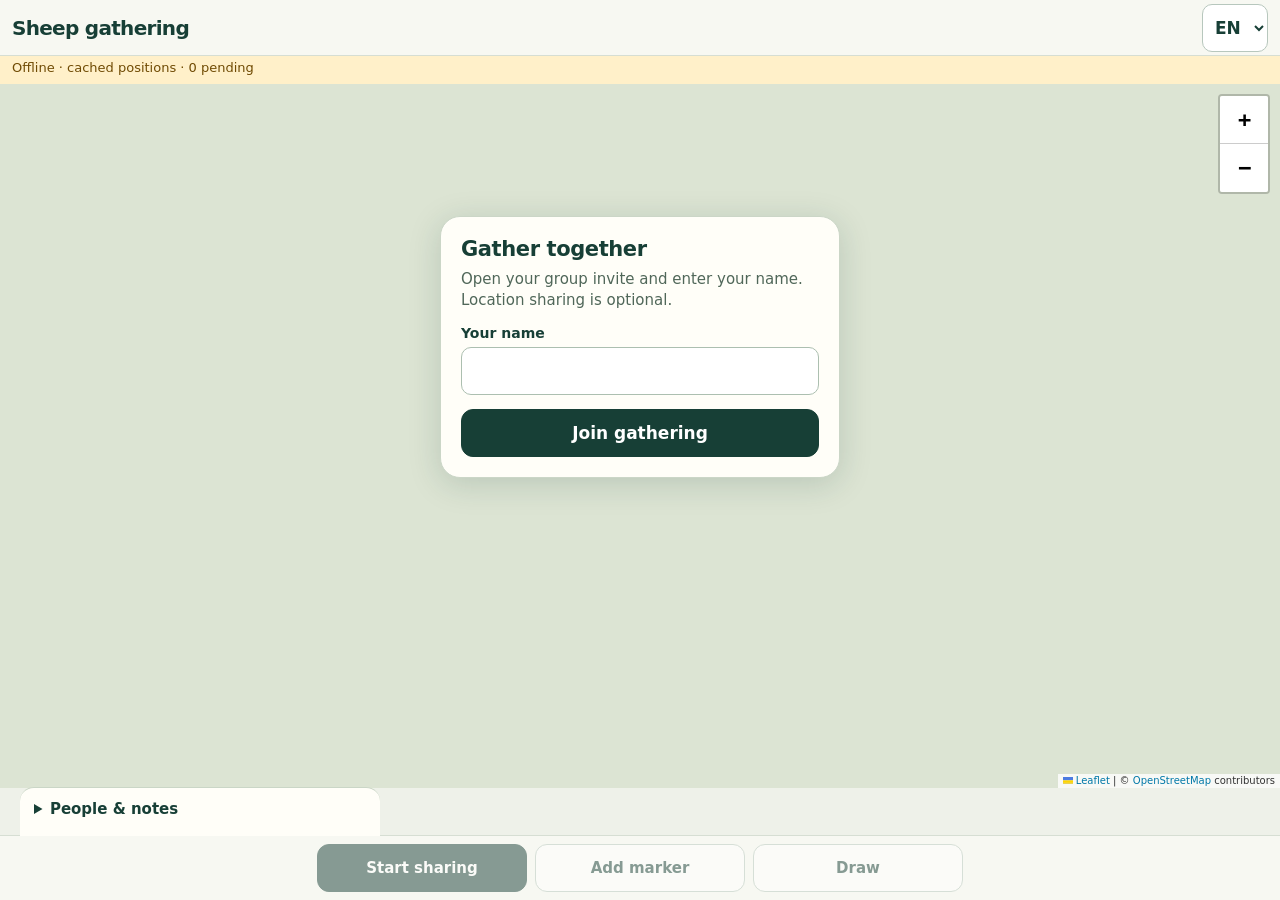
==== index.html @ 0ef2fa94 "Publish verified smali mobile frontend" ====
<!doctype html>
<html lang="en">
  <head>
    <meta charset="utf-8" />
    <meta http-equiv="Content-Security-Policy" content="default-src 'self'; script-src 'self'; style-src 'self' 'unsafe-inline'; img-src 'self' data: https://tile.openstreetmap.org; connect-src 'self' https://raw-teenage-pillow-quick.trycloudflare.com; object-src 'none'; base-uri 'none'; form-action 'self'" />
    <meta name="referrer" content="no-referrer" />
    <meta
      name="viewport"
      content="width=device-width,initial-scale=1,viewport-fit=cover"
    />
    <meta name="theme-color" content="#173f36" />
    <title>smali</title>
    <link rel="icon" href="data:image/svg+xml,&lt;svg xmlns='http://www.w3.org/2000/svg' viewBox='0 0 32 32'&gt;&lt;text y='25' font-size='26'&gt;🐑&lt;/text&gt;&lt;/svg&gt;" />
    <link rel="stylesheet" href="./vendor/leaflet.css" />
    <link rel="stylesheet" href="./style.css" />
  </head>
  <body>
    <header>
      <div>

        <h1 data-i18n="title">Sheep gathering</h1>
      </div>
      <select id="language" aria-label="Language">
        <option value="en">EN</option>
        <option value="is">IS</option>
        <option value="da">DA</option>
      </select>
    </header>
    <div id="status" role="status" aria-live="polite">Connecting…</div>
    <main id="map" aria-label="Shared map"></main>
    <section id="join-panel" class="sheet">
      <h2 data-i18n="welcome">Gather together</h2>
      <p data-i18n="joinHelp">
        Open your group invite and enter your name. Location sharing is
        optional.
      </p>
      <form id="join-form">
        <label for="name" data-i18n="name">Your name</label
        ><input
          id="name"
          maxlength="60"
          required
          autocomplete="given-name"
        /><button class="primary" type="submit" data-i18n="join">
          Join gathering
        </button>
      </form>
    </section>
    <div id="crosshair" hidden aria-hidden="true">＋</div>
    <section id="marker-panel" class="sheet editor" hidden>
      <h2 data-i18n="place">Place marker</h2>
      <p data-i18n="placeHelp">
        Move the map. The crosshair is the saved position.
      </p>
      <div class="row">
        <button id="cancel-marker" data-i18n="cancel">Cancel</button
        ><button id="save-marker" class="primary" data-i18n="placeAction">Place</button>
      </div>
    </section>
    <section id="note-panel" class="sheet editor" hidden aria-label="Edit note">
      <label for="note-text" data-i18n="note">Note</label>
      <input id="note-text" maxlength="280" />
      <p id="note-review" role="status"></p>
      <div id="note-color-row"><label for="note-color" data-i18n="color">Color</label>
      <input id="note-color" type="hidden" /><div id="note-palette" role="group" aria-label="Note color"></div></div>
      <div class="row"><button id="cancel-note" data-i18n="cancel">Cancel</button><button id="save-note" class="primary" data-i18n="save">Save</button></div>
    </section>
    <div id="draw-canvas" hidden></div>
    <section id="draw-panel" class="sheet editor" hidden>
      <h2 data-i18n="draw">Draw</h2>
      <p data-i18n="drawHelp">Draw with one finger. Map movement is paused.</p>
      <div id="drawing-palette" role="group" aria-label="Drawing color"></div>
      <div class="row">
        <button id="undo-stroke" data-i18n="undo">Undo stroke</button
        ><button id="cancel-drawing" data-i18n="cancel">Cancel</button
        ><button id="save-drawing" class="primary" data-i18n="done">
          Done
        </button>
      </div>
    </section>
    <aside id="remote-notice" class="conflicts" hidden><span role="status">This item was removed by another participant.</span><button id="dismiss-remote">Dismiss</button></aside>
    <section id="conflict-panel" class="conflicts" hidden>
      <strong data-i18n="conflict"
        >Some edits need review — no overwrite was made.</strong
      >
      <div id="conflict-list"></div>
    </section>
    <details id="group-panel" class="group">
      <summary data-i18n="group">People & notes</summary>
      <div id="people-list"></div>
      <div id="items-list"></div>
    </details>
    <footer>
      <button id="share" disabled data-i18n="start">Start sharing</button
      ><button id="add-marker" disabled data-i18n="add">Add marker</button
      ><button id="draw" disabled data-i18n="draw">Draw</button>
    </footer>
    <script src="./vendor/leaflet.js"></script>
    <script src="./config.js"></script>
    <script src="./app.js"></script>
  </body>
</html>
---- vendor/leaflet.css ----
/* required styles */

.leaflet-pane,
.leaflet-tile,
.leaflet-marker-icon,
.leaflet-marker-shadow,
.leaflet-tile-container,
.leaflet-pane > svg,
.leaflet-pane > canvas,
.leaflet-zoom-box,
.leaflet-image-layer,
.leaflet-layer {
	position: absolute;
	left: 0;
	top: 0;
	}
.leaflet-container {
	overflow: hidden;
	}
.leaflet-tile,
.leaflet-marker-icon,
.leaflet-marker-shadow {
	-webkit-user-select: none;
	   -moz-user-select: none;
	        user-select: none;
	  -webkit-user-drag: none;
	}
/* Prevents IE11 from highlighting tiles in blue */
.leaflet-tile::selection {
	background: transparent;
}
/* Safari renders non-retina tile on retina better with this, but Chrome is worse */
.leaflet-safari .leaflet-tile {
	image-rendering: -webkit-optimize-contrast;
	}
/* hack that prevents hw layers "stretching" when loading new tiles */
.leaflet-safari .leaflet-tile-container {
	width: 1600px;
	height: 1600px;
	-webkit-transform-origin: 0 0;
	}
.leaflet-marker-icon,
.leaflet-marker-shadow {
	display: block;
	}
/* .leaflet-container svg: reset svg max-width decleration shipped in Joomla! (joomla.org) 3.x */
/* .leaflet-container img: map is broken in FF if you have max-width: 100% on tiles */
.leaflet-container .leaflet-overlay-pane svg {
	max-width: none !important;
	max-height: none !important;
	}
.leaflet-container .leaflet-marker-pane img,
.leaflet-container .leaflet-shadow-pane img,
.leaflet-container .leaflet-tile-pane img,
.leaflet-container img.leaflet-image-layer,
.leaflet-container .leaflet-tile {
	max-width: none !important;
	max-height: none !important;
	width: auto;
	padding: 0;
	}

.leaflet-container img.leaflet-tile {
	/* See: https://bugs.chromium.org/p/chromium/issues/detail?id=600120 */
	mix-blend-mode: plus-lighter;
}

.leaflet-container.leaflet-touch-zoom {
	-ms-touch-action: pan-x pan-y;
	touch-action: pan-x pan-y;
	}
.leaflet-container.leaflet-touch-drag {
	-ms-touch-action: pinch-zoom;
	/* Fallback for FF which doesn't support pinch-zoom */
	touch-action: none;
	touch-action: pinch-zoom;
}
.leaflet-container.leaflet-touch-drag.leaflet-touch-zoom {
	-ms-touch-action: none;
	touch-action: none;
}
.leaflet-container {
	-webkit-tap-highlight-color: transparent;
}
.leaflet-container a {
	-webkit-tap-highlight-color: rgba(51, 181, 229, 0.4);
}
.leaflet-tile {
	filter: inherit;
	visibility: hidden;
	}
.leaflet-tile-loaded {
	visibility: inherit;
	}
.leaflet-zoom-box {
	width: 0;
	height: 0;
	-moz-box-sizing: border-box;
	     box-sizing: border-box;
	z-index: 800;
	}
/* workaround for https://bugzilla.mozilla.org/show_bug.cgi?id=888319 */
.leaflet-overlay-pane svg {
	-moz-user-select: none;
	}

.leaflet-pane         { z-index: 400; }

.leaflet-tile-pane    { z-index: 200; }
.leaflet-overlay-pane { z-index: 400; }
.leaflet-shadow-pane  { z-index: 500; }
.leaflet-marker-pane  { z-index: 600; }
.leaflet-tooltip-pane   { z-index: 650; }
.leaflet-popup-pane   { z-index: 700; }

.leaflet-map-pane canvas { z-index: 100; }
.leaflet-map-pane svg    { z-index: 200; }

.leaflet-vml-shape {
	width: 1px;
	height: 1px;
	}
.lvml {
	behavior: url(#default#VML);
	display: inline-block;
	position: absolute;
	}


/* control positioning */

.leaflet-control {
	position: relative;
	z-index: 800;
	pointer-events: visiblePainted; /* IE 9-10 doesn't have auto */
	pointer-events: auto;
	}
.leaflet-top,
.leaflet-bottom {
	position: absolute;
	z-index: 1000;
	pointer-events: none;
	}
.leaflet-top {
	top: 0;
	}
.leaflet-right {
	right: 0;
	}
.leaflet-bottom {
	bottom: 0;
	}
.leaflet-left {
	left: 0;
	}
.leaflet-control {
	float: left;
	clear: both;
	}
.leaflet-right .leaflet-control {
	float: right;
	}
.leaflet-top .leaflet-control {
	margin-top: 10px;
	}
.leaflet-bottom .leaflet-control {
	margin-bottom: 10px;
	}
.leaflet-left .leaflet-control {
	margin-left: 10px;
	}
.leaflet-right .leaflet-control {
	margin-right: 10px;
	}


/* zoom and fade animations */

.leaflet-fade-anim .leaflet-popup {
	opacity: 0;
	-webkit-transition: opacity 0.2s linear;
	   -moz-transition: opacity 0.2s linear;
	        transition: opacity 0.2s linear;
	}
.leaflet-fade-anim .leaflet-map-pane .leaflet-popup {
	opacity: 1;
	}
.leaflet-zoom-animated {
	-webkit-transform-origin: 0 0;
	    -ms-transform-origin: 0 0;
	        transform-origin: 0 0;
	}
svg.leaflet-zoom-animated {
	will-change: transform;
}

.leaflet-zoom-anim .leaflet-zoom-animated {
	-webkit-transition: -webkit-transform 0.25s cubic-bezier(0,0,0.25,1);
	   -moz-transition:    -moz-transform 0.25s cubic-bezier(0,0,0.25,1);
	        transition:         transform 0.25s cubic-bezier(0,0,0.25,1);
	}
.leaflet-zoom-anim .leaflet-tile,
.leaflet-pan-anim .leaflet-tile {
	-webkit-transition: none;
	   -moz-transition: none;
	        transition: none;
	}

.leaflet-zoom-anim .leaflet-zoom-hide {
	visibility: hidden;
	}


/* cursors */

.leaflet-interactive {
	cursor: pointer;
	}
.leaflet-grab {
	cursor: -webkit-grab;
	cursor:    -moz-grab;
	cursor:         grab;
	}
.leaflet-crosshair,
.leaflet-crosshair .leaflet-interactive {
	cursor: crosshair;
	}
.leaflet-popup-pane,
.leaflet-control {
	cursor: auto;
	}
.leaflet-dragging .leaflet-grab,
.leaflet-dragging .leaflet-grab .leaflet-interactive,
.leaflet-dragging .leaflet-marker-draggable {
	cursor: move;
	cursor: -webkit-grabbing;
	cursor:    -moz-grabbing;
	cursor:         grabbing;
	}

/* marker & overlays interactivity */
.leaflet-marker-icon,
.leaflet-marker-shadow,
.leaflet-image-layer,
.leaflet-pane > svg path,
.leaflet-tile-container {
	pointer-events: none;
	}

.leaflet-marker-icon.leaflet-interactive,
.leaflet-image-layer.leaflet-interactive,
.leaflet-pane > svg path.leaflet-interactive,
svg.leaflet-image-layer.leaflet-interactive path {
	pointer-events: visiblePainted; /* IE 9-10 doesn't have auto */
	pointer-events: auto;
	}

/* visual tweaks */

.leaflet-container {
	background: #ddd;
	outline-offset: 1px;
	}
.leaflet-container a {
	color: #0078A8;
	}
.leaflet-zoom-box {
	border: 2px dotted #38f;
	background: rgba(255,255,255,0.5);
	}


/* general typography */
.leaflet-container {
	font-family: "Helvetica Neue", Arial, Helvetica, sans-serif;
	font-size: 12px;
	font-size: 0.75rem;
	line-height: 1.5;
	}


/* general toolbar styles */

.leaflet-bar {
	box-shadow: 0 1px 5px rgba(0,0,0,0.65);
	border-radius: 4px;
	}
.leaflet-bar a {
	background-color: #fff;
	border-bottom: 1px solid #ccc;
	width: 26px;
	height: 26px;
	line-height: 26px;
	display: block;
	text-align: center;
	text-decoration: none;
	color: black;
	}
.leaflet-bar a,
.leaflet-control-layers-toggle {
	background-position: 50% 50%;
	background-repeat: no-repeat;
	display: block;
	}
.leaflet-bar a:hover,
.leaflet-bar a:focus {
	background-color: #f4f4f4;
	}
.leaflet-bar a:first-child {
	border-top-left-radius: 4px;
	border-top-right-radius: 4px;
	}
.leaflet-bar a:last-child {
	border-bottom-left-radius: 4px;
	border-bottom-right-radius: 4px;
	border-bottom: none;
	}
.leaflet-bar a.leaflet-disabled {
	cursor: default;
	background-color: #f4f4f4;
	color: #bbb;
	}

.leaflet-touch .leaflet-bar a {
	width: 30px;
	height: 30px;
	line-height: 30px;
	}
.leaflet-touch .leaflet-bar a:first-child {
	border-top-left-radius: 2px;
	border-top-right-radius: 2px;
	}
.leaflet-touch .leaflet-bar a:last-child {
	border-bottom-left-radius: 2px;
	border-bottom-right-radius: 2px;
	}

/* zoom control */

.leaflet-control-zoom-in,
.leaflet-control-zoom-out {
	font: bold 18px 'Lucida Console', Monaco, monospace;
	text-indent: 1px;
	}

.leaflet-touch .leaflet-control-zoom-in, .leaflet-touch .leaflet-control-zoom-out  {
	font-size: 22px;
	}


/* layers control */

.leaflet-control-layers {
	box-shadow: 0 1px 5px rgba(0,0,0,0.4);
	background: #fff;
	border-radius: 5px;
	}
.leaflet-control-layers-toggle {
	background-image: url(images/layers.png);
	width: 36px;
	height: 36px;
	}
.leaflet-retina .leaflet-control-layers-toggle {
	background-image: url(images/layers-2x.png);
	background-size: 26px 26px;
	}
.leaflet-touch .leaflet-control-layers-toggle {
	width: 44px;
	height: 44px;
	}
.leaflet-control-layers .leaflet-control-layers-list,
.leaflet-control-layers-expanded .leaflet-control-layers-toggle {
	display: none;
	}
.leaflet-control-layers-expanded .leaflet-control-layers-list {
	display: block;
	position: relative;
	}
.leaflet-control-layers-expanded {
	padding: 6px 10px 6px 6px;
	color: #333;
	background: #fff;
	}
.leaflet-control-layers-scrollbar {
	overflow-y: scroll;
	overflow-x: hidden;
	padding-right: 5px;
	}
.leaflet-control-layers-selector {
	margin-top: 2px;
	position: relative;
	top: 1px;
	}
.leaflet-control-layers label {
	display: block;
	font-size: 13px;
	font-size: 1.08333em;
	}
.leaflet-control-layers-separator {
	height: 0;
	border-top: 1px solid #ddd;
	margin: 5px -10px 5px -6px;
	}

/* Default icon URLs */
.leaflet-default-icon-path { /* used only in path-guessing heuristic, see L.Icon.Default */
	background-image: url(images/marker-icon.png);
	}


/* attribution and scale controls */

.leaflet-container .leaflet-control-attribution {
	background: #fff;
	background: rgba(255, 255, 255, 0.8);
	margin: 0;
	}
.leaflet-control-attribution,
.leaflet-control-scale-line {
	padding: 0 5px;
	color: #333;
	line-height: 1.4;
	}
.leaflet-control-attribution a {
	text-decoration: none;
	}
.leaflet-control-attribution a:hover,
.leaflet-control-attribution a:focus {
	text-decoration: underline;
	}
.leaflet-attribution-flag {
	display: inline !important;
	vertical-align: baseline !important;
	width: 1em;
	height: 0.6669em;
	}
.leaflet-left .leaflet-control-scale {
	margin-left: 5px;
	}
.leaflet-bottom .leaflet-control-scale {
	margin-bottom: 5px;
	}
.leaflet-control-scale-line {
	border: 2px solid #777;
	border-top: none;
	line-height: 1.1;
	padding: 2px 5px 1px;
	white-space: nowrap;
	-moz-box-sizing: border-box;
	     box-sizing: border-box;
	background: rgba(255, 255, 255, 0.8);
	text-shadow: 1px 1px #fff;
	}
.leaflet-control-scale-line:not(:first-child) {
	border-top: 2px solid #777;
	border-bottom: none;
	margin-top: -2px;
	}
.leaflet-control-scale-line:not(:first-child):not(:last-child) {
	border-bottom: 2px solid #777;
	}

.leaflet-touch .leaflet-control-attribution,
.leaflet-touch .leaflet-control-layers,
.leaflet-touch .leaflet-bar {
	box-shadow: none;
	}
.leaflet-touch .leaflet-control-layers,
.leaflet-touch .leaflet-bar {
	border: 2px solid rgba(0,0,0,0.2);
	background-clip: padding-box;
	}


/* popup */

.leaflet-popup {
	position: absolute;
	text-align: center;
	margin-bottom: 20px;
	}
.leaflet-popup-content-wrapper {
	padding: 1px;
	text-align: left;
	border-radius: 12px;
	}
.leaflet-popup-content {
	margin: 13px 24px 13px 20px;
	line-height: 1.3;
	font-size: 13px;
	font-size: 1.08333em;
	min-height: 1px;
	}
.leaflet-popup-content p {
	margin: 17px 0;
	margin: 1.3em 0;
	}
.leaflet-popup-tip-container {
	width: 40px;
	height: 20px;
	position: absolute;
	left: 50%;
	margin-top: -1px;
	margin-left: -20px;
	overflow: hidden;
	pointer-events: none;
	}
.leaflet-popup-tip {
	width: 17px;
	height: 17px;
	padding: 1px;

	margin: -10px auto 0;
	pointer-events: auto;

	-webkit-transform: rotate(45deg);
	   -moz-transform: rotate(45deg);
	    -ms-transform: rotate(45deg);
	        transform: rotate(45deg);
	}
.leaflet-popup-content-wrapper,
.leaflet-popup-tip {
	background: white;
	color: #333;
	box-shadow: 0 3px 14px rgba(0,0,0,0.4);
	}
.leaflet-container a.leaflet-popup-close-button {
	position: absolute;
	top: 0;
	right: 0;
	border: none;
	text-align: center;
	width: 24px;
	height: 24px;
	font: 16px/24px Tahoma, Verdana, sans-serif;
	color: #757575;
	text-decoration: none;
	background: transparent;
	}
.leaflet-container a.leaflet-popup-close-button:hover,
.leaflet-container a.leaflet-popup-close-button:focus {
	color: #585858;
	}
.leaflet-popup-scrolled {
	overflow: auto;
	}

.leaflet-oldie .leaflet-popup-content-wrapper {
	-ms-zoom: 1;
	}
.leaflet-oldie .leaflet-popup-tip {
	width: 24px;
	margin: 0 auto;

	-ms-filter: "progid:DXImageTransform.Microsoft.Matrix(M11=0.70710678, M12=0.70710678, M21=-0.70710678, M22=0.70710678)";
	filter: progid:DXImageTransform.Microsoft.Matrix(M11=0.70710678, M12=0.70710678, M21=-0.70710678, M22=0.70710678);
	}

.leaflet-oldie .leaflet-control-zoom,
.leaflet-oldie .leaflet-control-layers,
.leaflet-oldie .leaflet-popup-content-wrapper,
.leaflet-oldie .leaflet-popup-tip {
	border: 1px solid #999;
	}


/* div icon */

.leaflet-div-icon {
	background: #fff;
	border: 1px solid #666;
	}


/* Tooltip */
/* Base styles for the element that has a tooltip */
.leaflet-tooltip {
	position: absolute;
	padding: 6px;
	background-color: #fff;
	border: 1px solid #fff;
	border-radius: 3px;
	color: #222;
	white-space: nowrap;
	-webkit-user-select: none;
	-moz-user-select: none;
	-ms-user-select: none;
	user-select: none;
	pointer-events: none;
	box-shadow: 0 1px 3px rgba(0,0,0,0.4);
	}
.leaflet-tooltip.leaflet-interactive {
	cursor: pointer;
	pointer-events: auto;
	}
.leaflet-tooltip-top:before,
.leaflet-tooltip-bottom:before,
.leaflet-tooltip-left:before,
.leaflet-tooltip-right:before {
	position: absolute;
	pointer-events: none;
	border: 6px solid transparent;
	background: transparent;
	content: "";
	}

/* Directions */

.leaflet-tooltip-bottom {
	margin-top: 6px;
}
.leaflet-tooltip-top {
	margin-top: -6px;
}
.leaflet-tooltip-bottom:before,
.leaflet-tooltip-top:before {
	left: 50%;
	margin-left: -6px;
	}
.leaflet-tooltip-top:before {
	bottom: 0;
	margin-bottom: -12px;
	border-top-color: #fff;
	}
.leaflet-tooltip-bottom:before {
	top: 0;
	margin-top: -12px;
	margin-left: -6px;
	border-bottom-color: #fff;
	}
.leaflet-tooltip-left {
	margin-left: -6px;
}
.leaflet-tooltip-right {
	margin-left: 6px;
}
.leaflet-tooltip-left:before,
.leaflet-tooltip-right:before {
	top: 50%;
	margin-top: -6px;
	}
.leaflet-tooltip-left:before {
	right: 0;
	margin-right: -12px;
	border-left-color: #fff;
	}
.leaflet-tooltip-right:before {
	left: 0;
	margin-left: -12px;
	border-right-color: #fff;
	}

/* Printing */

@media print {
	/* Prevent printers from removing background-images of controls. */
	.leaflet-control {
		-webkit-print-color-adjust: exact;
		print-color-adjust: exact;
		}
	}
---- style.css ----
.travel-arrow {
  display: block;
  font-size: 30px;
  line-height: 32px;
  text-align: center;
  color: #153e32;
  text-shadow:
    0 0 3px white,
    0 0 5px white;
  transform-origin: center;
}
.travel-icon {
  background: transparent;
  border: 0;
}
:root {
  --map-top: 84px;
  --map-bottom: calc(112px + env(safe-area-inset-bottom));
  font-family:
    system-ui,
    -apple-system,
    BlinkMacSystemFont,
    'Segoe UI',
    sans-serif;
  color: #173f36;
  background: #eef1e9;
  font-size: 17px;
}
* {
  box-sizing: border-box;
}
body {
  margin: 0;
  height: 100vh;
  height: 100dvh;
  overflow: hidden;
}
button,
input,
select,
summary {
  font: inherit;
  min-height: 48px;
}
button,
select,
summary {
  cursor: pointer;
  touch-action: manipulation;
}
button {
  border: 1px solid #b7c7bd;
  border-radius: 12px;
  padding: 10px 15px;
  color: #173f36;
  background: #fff;
  font-weight: 650;
}
button:disabled {
  opacity: 0.5;
  cursor: default;
}
button:focus-visible,
select:focus-visible,
input:focus-visible,
summary:focus-visible {
  outline: 3px solid #e5a72d;
  outline-offset: 2px;
}
.primary,
#share {
  background: #173f36;
  color: white;
  border-color: #173f36;
}
header {
  height: 56px;
  display: flex;
  align-items: center;
  justify-content: space-between;
  padding: 4px 12px;
  background: #f7f8f2;
  border-bottom: 1px solid #d6ded3;
}
header small {
  font-size: 10px;
  letter-spacing: 0.18em;
  font-weight: 700;
  color: #61786b;
}
h1 {
  font-size: 20px;
  letter-spacing: -0.7px;
  margin: 3px 0;
}
h2 {
  font-size: 21px;
  letter-spacing: -0.4px;
  margin: 0 0 8px;
}
select {
  border: 1px solid #b7c7bd;
  border-radius: 10px;
  padding: 8px;
  background: #fff;
  color: #173f36;
}
#language {
  font-weight: 700;
}
#status {
  height: 28px;
  padding: 4px 12px;
  font-size: 13px;
  background: #e0ebde;
  overflow: hidden;
  text-overflow: ellipsis;
  white-space: nowrap;
}
.offline {
  background: #fff0c9 !important;
  color: #704b04 !important;
}
#map {
  position: absolute;
  top: var(--map-top);
  bottom: var(--map-bottom);
  left: 0;
  right: 0;
  background: #dce4d3;
  z-index: 1;
}
footer {
  position: absolute;
  bottom: 0;
  left: 0;
  right: 0;
  min-height: 64px;
  padding: 8px 8px calc(8px + env(safe-area-inset-bottom));
  display: flex;
  gap: 8px;
  background: #f7f8f2;
  border-top: 1px solid #d6ded3;
  z-index: 600;
}
footer button {
  flex: 1;
  padding: 4px 5px;
  line-height: 16px;
  font-size: 15px;
  min-height: 48px;
}
.sheet {
  position: absolute;
  z-index: 700;
  background: #fffef8;
  box-shadow: 0 6px 32px #143e352b;
  border: 1px solid #cbd6c7;
  border-radius: 20px;
  padding: 20px;
  left: 16px;
  right: 16px;
  max-width: 440px;
  margin: auto;
  bottom: 160px;
}
#join-panel {
  top: 24%;
  bottom: auto;
}
p {
  line-height: 1.4;
  font-size: 15px;
  color: #506759;
  margin: 8px 0 14px;
}
label {
  display: block;
  font-weight: 650;
  font-size: 14px;
  margin: 8px 0 6px;
}
input {
  width: 100%;
  border: 1px solid #acbfb0;
  border-radius: 10px;
  padding: 10px;
  background: white;
  color: #173f36;
}
#join-form button {
  width: 100%;
  margin-top: 14px;
}
.row {
  display: flex;
  gap: 8px;
  margin-top: 12px;
}
.row button {
  flex: 1;
  font-size: 15px;
  padding: 9px 8px;
}
.editor {
  padding: 16px;
  bottom: 148px;
}
/* The map remains full size in every edit mode. Toolbars sit above it. */
#draw-panel, #marker-panel {
  bottom: calc(var(--map-bottom) + 8px);
  left: 8px;
  right: 8px;
  width: auto;
  max-width: 500px;
  padding: 8px;
  border-radius: 14px;
}
#draw-panel h2, #marker-panel h2 { display: none; }
#draw-panel p, #marker-panel p {
  font-size: 12px;
  line-height: 16px;
  margin: 0 0 4px;
}
#draw-panel .row, #marker-panel .row { margin-top: 4px; }
#drawing-palette, #note-palette { display: flex; justify-content: space-between; gap: 2px; }
#drawing-palette button, #note-palette button {
  flex: 0 0 48px;
  width: 48px;
  height: 48px;
  padding: 0;
  border: 2px solid transparent;
  border-radius: 12px;
  background: radial-gradient(circle, var(--swatch) 60%, transparent 62%);
  color: white;
  font-size: 23px;
  text-shadow: 0 1px 3px #000;
}
#drawing-palette button[aria-pressed='true'], #note-palette button[aria-pressed='true'] { border-color: #173f36; }
#note-panel {
  position: fixed;
  left: 8px;
  right: 8px;
  width: auto;
  bottom: max(8px, calc(100dvh - var(--visual-bottom, 100dvh) + 8px));
  max-height: calc(var(--visual-height, 100dvh) - 16px);
  overflow-y: auto;
  padding: 12px;
  border-radius: 14px;
}
#note-panel .row { position: sticky; bottom: 0; background: #fffef8; padding-top: 4px; }
#note-color-row { display: block; }
#note-panel { padding: 8px; }
#note-review:empty { display: none; }
.annotation-marker { background: transparent; border: 0; display: grid; place-items: center; }
.annotation-pin { display: block; width: 28px; height: 34px; border: 3px solid white; border-radius: 50% 50% 50% 4px; transform: rotate(-45deg); box-shadow: 0 2px 5px #173f3680; }
#note-color { width: 72px; padding: 4px; }
#crosshair {
  position: absolute;
  left: 50%;
  top: calc((100% + var(--map-top) - var(--map-bottom)) / 2);
  transform: translate(-50%, -50%);
  z-index: 550;
  pointer-events: none;
  font-size: 48px;
  font-weight: 300;
  color: #ad420e;
  text-shadow:
    0 0 3px white,
    0 0 6px white;
  line-height: 1;
}
#draw-canvas {
  position: absolute;
  inset: var(--map-top) 0 var(--map-bottom);
  z-index: 500;
  touch-action: none;
  cursor: crosshair;
  border: 3px solid #b45309;
}
.group {
  position: absolute;
  bottom: calc(64px + env(safe-area-inset-bottom));
  left: 0;
  right: 0;
  z-index: 610;
  background: #fffef8;
  border-top: 1px solid #cad6c6;
  max-height: 55%;
  overflow: auto;
}
.group summary {
  padding: 12px 14px;
  font-size: 15px;
  font-weight: 650;
}
.item {
  padding: 12px 16px;
  border-top: 1px solid #e2e8de;
  overflow-wrap: anywhere;
}
.item button {
  font-size: 14px;
  margin-right: 6px;
}
.person {
  display: block;
  width: 100%;
  border-radius: 0;
  text-align: left;
  border: 0;
  border-top: 1px solid #e1e7de;
  font-size: 14px;
}
.stale {
  color: #777;
}
.conflicts {
  position: absolute;
  top: 90px;
  left: 12px;
  right: 65px;
  max-height: 26%;
  overflow: auto;
  z-index: 620;
  border: 1px solid #dbac50;
  background: #fff2cd;
  border-radius: 10px;
  padding: 12px;
  font-size: 14px;
}
.conflicts button {
  display: block;
  font-size: 14px;
  margin-top: 6px;
}
.leaflet-container {
  font-family: inherit;
}
.leaflet-popup-content {
  min-width: 180px;
  margin: 8px;
}
.leaflet-control-zoom a {
  width: 48px !important;
  height: 48px !important;
  line-height: 48px !important;
}
.leaflet-control-attribution {
  font-size: 10px !important;
}
.leaflet-tooltip {
  font-size: 13px;
  font-weight: 650;
}
.leaflet-popup-close-button {
  width: 48px !important;
  height: 48px !important;
  line-height: 48px !important;
}
[hidden] {
  display: none !important;
}
@media (min-width: 700px) {
  footer {
    justify-content: center;
  }
  footer button {
    max-width: 210px;
  }
  .sheet {
    left: auto;
    right: 24px;
    width: 400px;
  }
  #join-panel {
    left: 0;
    right: 0;
  }
  .group {
    left: 20px;
    right: auto;
    width: 360px;
    border-radius: 14px 14px 0 0;
  }
  .conflicts {
    max-width: 420px;
  }
  .editor {
    bottom: 160px;
  }
  h1 {
    font-size: 20px;
  }
}
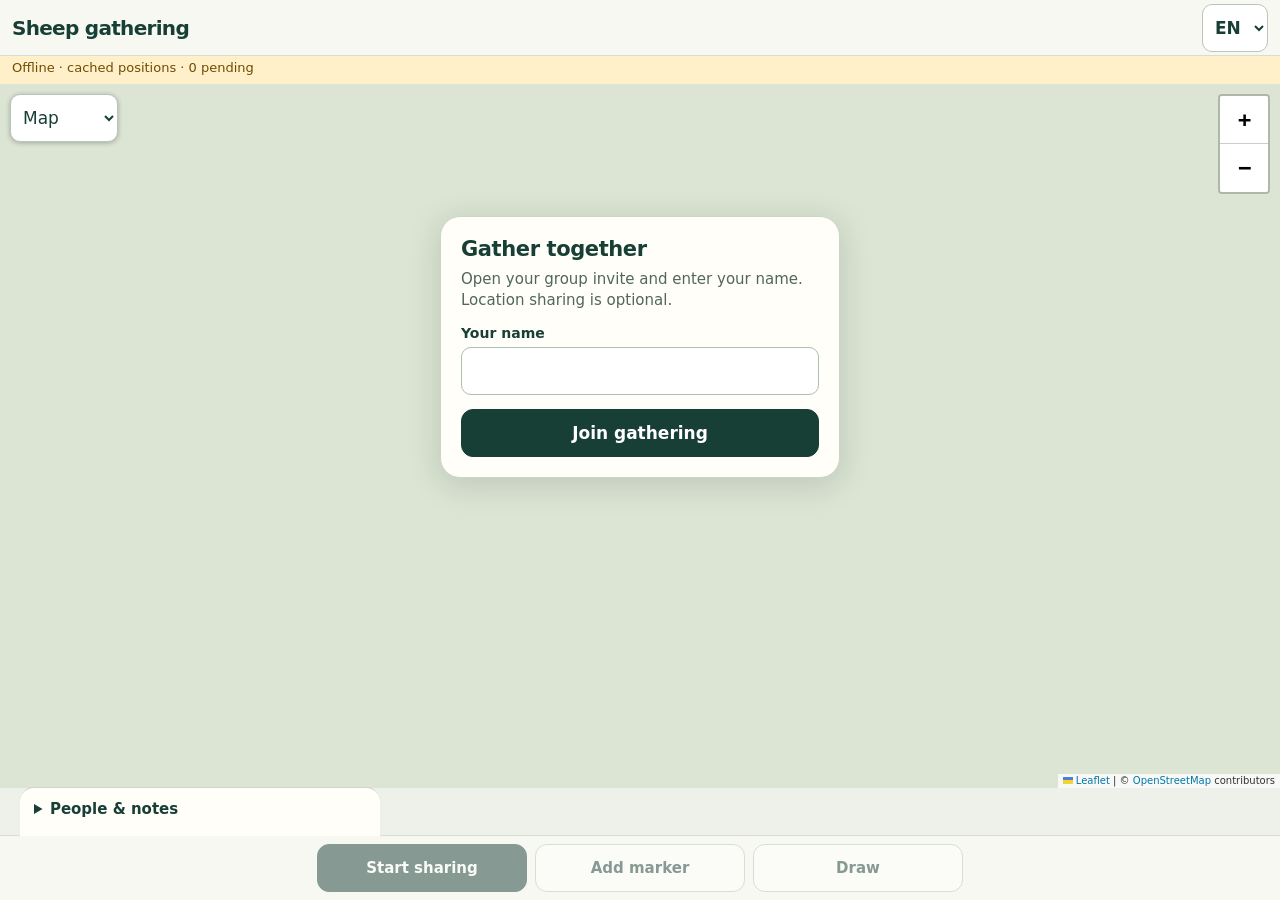
==== commit 7bd86371: "Add optional satellite imagery with remembered map fallback" ====
--- a/index.html
+++ b/index.html
@@ -2,8 +2,8 @@
 <html lang="en">
   <head>
     <meta charset="utf-8" />
-    <meta http-equiv="Content-Security-Policy" content="default-src 'self'; script-src 'self'; style-src 'self' 'unsafe-inline'; img-src 'self' data: https://tile.openstreetmap.org; connect-src 'self' https://raw-teenage-pillow-quick.trycloudflare.com; object-src 'none'; base-uri 'none'; form-action 'self'" />
-    <meta name="referrer" content="no-referrer" />
+    <meta http-equiv="Content-Security-Policy" content="default-src 'self'; script-src 'self'; style-src 'self' 'unsafe-inline'; img-src 'self' data: https://server.arcgisonline.com https://tile.openstreetmap.org; connect-src 'self' https://server.arcgisonline.com https://raw-teenage-pillow-quick.trycloudflare.com; object-src 'none'; base-uri 'none'; form-action 'self'" />
+    <meta name="referrer" content="strict-origin-when-cross-origin" />
     <meta
       name="viewport"
       content="width=device-width,initial-scale=1,viewport-fit=cover"
@@ -28,6 +28,17 @@
     </header>
     <div id="status" role="status" aria-live="polite">Connecting…</div>
     <main id="map" aria-label="Shared map"></main>
+    <div id="basemap-controls">
+      <label for="basemap" class="sr-only" data-i18n="basemap">Basemap</label>
+      <select id="basemap">
+        <option value="map" data-i18n="mapView">Map</option>
+        <option value="satellite" data-i18n="satellite">Satellite</option>
+      </select>
+      <div id="basemap-notice" hidden>
+        <span id="basemap-message" role="status" data-i18n="satelliteUnavailable">Satellite unavailable. Showing Map.</span>
+        <button id="retry-satellite" data-i18n="retrySatellite">Retry satellite</button>
+      </div>
+    </div>
     <section id="join-panel" class="sheet">
       <h2 data-i18n="welcome">Gather together</h2>
       <p data-i18n="joinHelp">
@@ -96,6 +107,7 @@
       ><button id="draw" disabled data-i18n="draw">Draw</button>
     </footer>
     <script src="./vendor/leaflet.js"></script>
+    <script src="./vendor/esri-leaflet.js"></script>
     <script src="./config.js"></script>
     <script src="./app.js"></script>
   </body>
--- a/style.css
+++ b/style.css
@@ -55,6 +55,11 @@
   color: #173f36;
   background: #fff;
   font-weight: 650;
+}
+.delete-item {
+  border-color: #b91c1c;
+  color: #fff;
+  background: #b91c1c;
 }
 button:disabled {
   opacity: 0.5;
@@ -236,6 +241,14 @@
   font-size: 23px;
   text-shadow: 0 1px 3px #000;
 }
+@media (max-width: 380px) {
+  #drawing-palette, #note-palette {
+    display: grid;
+    grid-template-columns: repeat(4, 48px);
+    justify-content: space-between;
+    gap: 4px;
+  }
+}
 #drawing-palette button[aria-pressed='true'], #note-palette button[aria-pressed='true'] { border-color: #173f36; }
 #note-panel {
   position: fixed;
@@ -253,7 +266,7 @@
 #note-panel { padding: 8px; }
 #note-review:empty { display: none; }
 .annotation-marker { background: transparent; border: 0; display: grid; place-items: center; }
-.annotation-pin { display: block; width: 28px; height: 34px; border: 3px solid white; border-radius: 50% 50% 50% 4px; transform: rotate(-45deg); box-shadow: 0 2px 5px #173f3680; }
+.annotation-pin { display: block; width: 28px; height: 28px; border: 3px solid white; border-radius: 50% 50% 50% 4px; transform: rotate(-45deg); box-shadow: 0 2px 5px #173f3680; }
 #note-color { width: 72px; padding: 4px; }
 #crosshair {
   position: absolute;
@@ -299,9 +312,17 @@
   border-top: 1px solid #e2e8de;
   overflow-wrap: anywhere;
 }
-.item button {
-  font-size: 14px;
-  margin-right: 6px;
+.item-actions {
+  display: grid;
+  grid-template-columns: repeat(3, minmax(0, 1fr));
+  gap: 8px;
+  width: 100%;
+}
+.item-actions button {
+  font-size: 14px;
+  margin: 0;
+  min-width: 0;
+  padding-inline: 8px;
 }
 .person {
   display: block;
@@ -338,13 +359,51 @@
   font-family: inherit;
 }
 .leaflet-popup-content {
-  min-width: 180px;
+  width: min(300px, calc(100vw - 72px)) !important;
+  min-width: 240px;
   margin: 8px;
+}
+@media (min-width: 900px) {
+  .leaflet-popup-content { width: 320px !important; }
 }
 .leaflet-control-zoom a {
   width: 48px !important;
   height: 48px !important;
   line-height: 48px !important;
+}
+.sr-only {
+  position: absolute;
+  width: 1px;
+  height: 1px;
+  padding: 0;
+  overflow: hidden;
+  clip-path: inset(50%);
+  white-space: nowrap;
+}
+#basemap-controls {
+  position: absolute;
+  top: calc(var(--map-top) + 10px);
+  left: 10px;
+  z-index: 550;
+  max-width: calc(100vw - 84px);
+}
+#basemap { max-width: 100%; box-shadow: 0 1px 5px #0004; }
+#basemap-notice {
+  margin-top: 6px;
+  padding: 8px;
+  max-width: 290px;
+  border: 1px solid #dbac50;
+  border-radius: 10px;
+  background: #fff2cd;
+  font-size: 14px;
+}
+#basemap-message { display: block; }
+#retry-satellite { margin-top: 6px; max-width: 100%; }
+/* Esri's default hover-to-expand credit is not usable on touch screens. */
+.leaflet-control-attribution.esri-truncated-attribution {
+  white-space: normal !important;
+  overflow: visible !important;
+  max-width: calc(100vw - 10px) !important;
 }
 .leaflet-control-attribution {
   font-size: 10px !important;
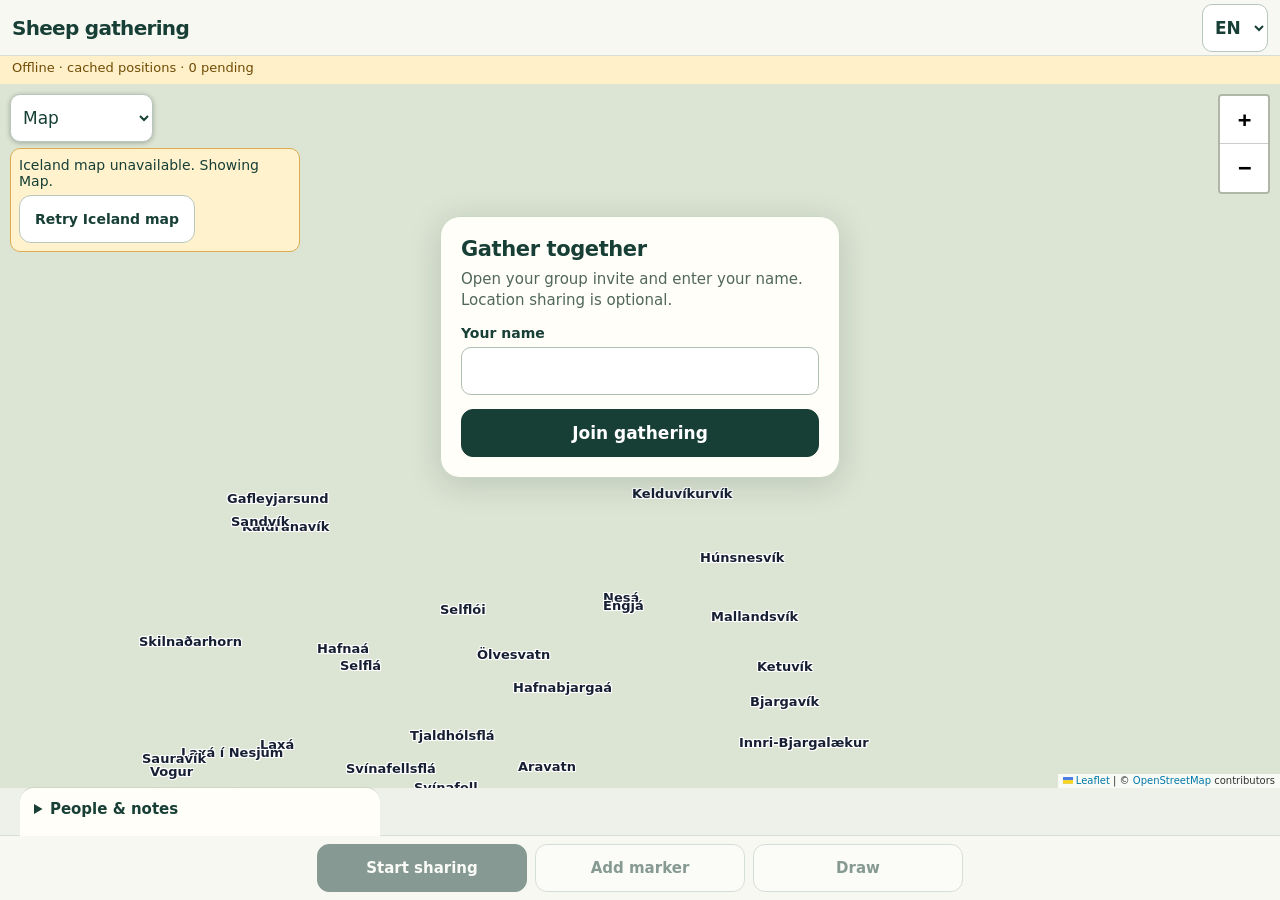
==== commit a47c9178: "Use official Iceland map and place names" ====
--- a/index.html
+++ b/index.html
@@ -2,7 +2,7 @@
 <html lang="en">
   <head>
     <meta charset="utf-8" />
-    <meta http-equiv="Content-Security-Policy" content="default-src 'self'; script-src 'self'; style-src 'self' 'unsafe-inline'; img-src 'self' data: https://server.arcgisonline.com https://tile.openstreetmap.org; connect-src 'self' https://server.arcgisonline.com https://raw-teenage-pillow-quick.trycloudflare.com; object-src 'none'; base-uri 'none'; form-action 'self'" />
+    <meta http-equiv="Content-Security-Policy" content="default-src 'self'; script-src 'self'; style-src 'self' 'unsafe-inline'; img-src 'self' data: https://gis.natt.is https://tile.openstreetmap.org; connect-src 'self' https://raw-teenage-pillow-quick.trycloudflare.com; object-src 'none'; base-uri 'none'; form-action 'self'" />
     <meta name="referrer" content="strict-origin-when-cross-origin" />
     <meta
       name="viewport"
@@ -32,11 +32,11 @@
       <label for="basemap" class="sr-only" data-i18n="basemap">Basemap</label>
       <select id="basemap">
         <option value="map" data-i18n="mapView">Map</option>
-        <option value="satellite" data-i18n="satellite">Satellite</option>
+        <option value="satellite" data-i18n="satellite">Iceland map</option>
       </select>
       <div id="basemap-notice" hidden>
-        <span id="basemap-message" role="status" data-i18n="satelliteUnavailable">Satellite unavailable. Showing Map.</span>
-        <button id="retry-satellite" data-i18n="retrySatellite">Retry satellite</button>
+        <span id="basemap-message" role="status" data-i18n="satelliteUnavailable">Iceland map unavailable. Showing Map.</span>
+        <button id="retry-satellite" data-i18n="retrySatellite">Retry Iceland map</button>
       </div>
     </div>
     <section id="join-panel" class="sheet">
@@ -107,8 +107,8 @@
       ><button id="draw" disabled data-i18n="draw">Draw</button>
     </footer>
     <script src="./vendor/leaflet.js"></script>
-    <script src="./vendor/esri-leaflet.js"></script>
     <script src="./config.js"></script>
+    <script src="./is50v-place-names.js"></script>
     <script src="./app.js"></script>
   </body>
 </html>
--- a/style.css
+++ b/style.css
@@ -399,15 +399,35 @@
 }
 #basemap-message { display: block; }
 #retry-satellite { margin-top: 6px; max-width: 100%; }
-/* Esri's default hover-to-expand credit is not usable on touch screens. */
-.leaflet-control-attribution.esri-truncated-attribution {
-  white-space: normal !important;
-  overflow: visible !important;
-  max-width: calc(100vw - 10px) !important;
-}
 .leaflet-control-attribution {
   font-size: 10px !important;
 }
+.annotation-label span {
+  width: max-content;
+  max-width: 200px;
+  white-space: normal;
+  overflow-wrap: anywhere;
+  display: -webkit-box;
+  -webkit-box-orient: vertical;
+  -webkit-line-clamp: 2;
+  overflow: hidden;
+}
+.official-place-label {
+  background: transparent;
+  border: 0;
+  box-shadow: none;
+  color: #172033;
+  font-size: 12px;
+  font-weight: 700;
+  line-height: 1.1;
+  padding: 1px 3px;
+  text-align: center;
+  text-shadow: -1px -1px 0 #fff, 1px -1px 0 #fff, -1px 1px 0 #fff, 1px 1px 0 #fff, 0 0 3px #fff;
+  white-space: nowrap;
+}
+.official-place-label::before { display: none; }
+.official-place-label-0 { font-size: 14px; font-weight: 800; }
+.official-place-label-2 { font-size: 11px; font-weight: 650; }
 .leaflet-tooltip {
   font-size: 13px;
   font-weight: 650;
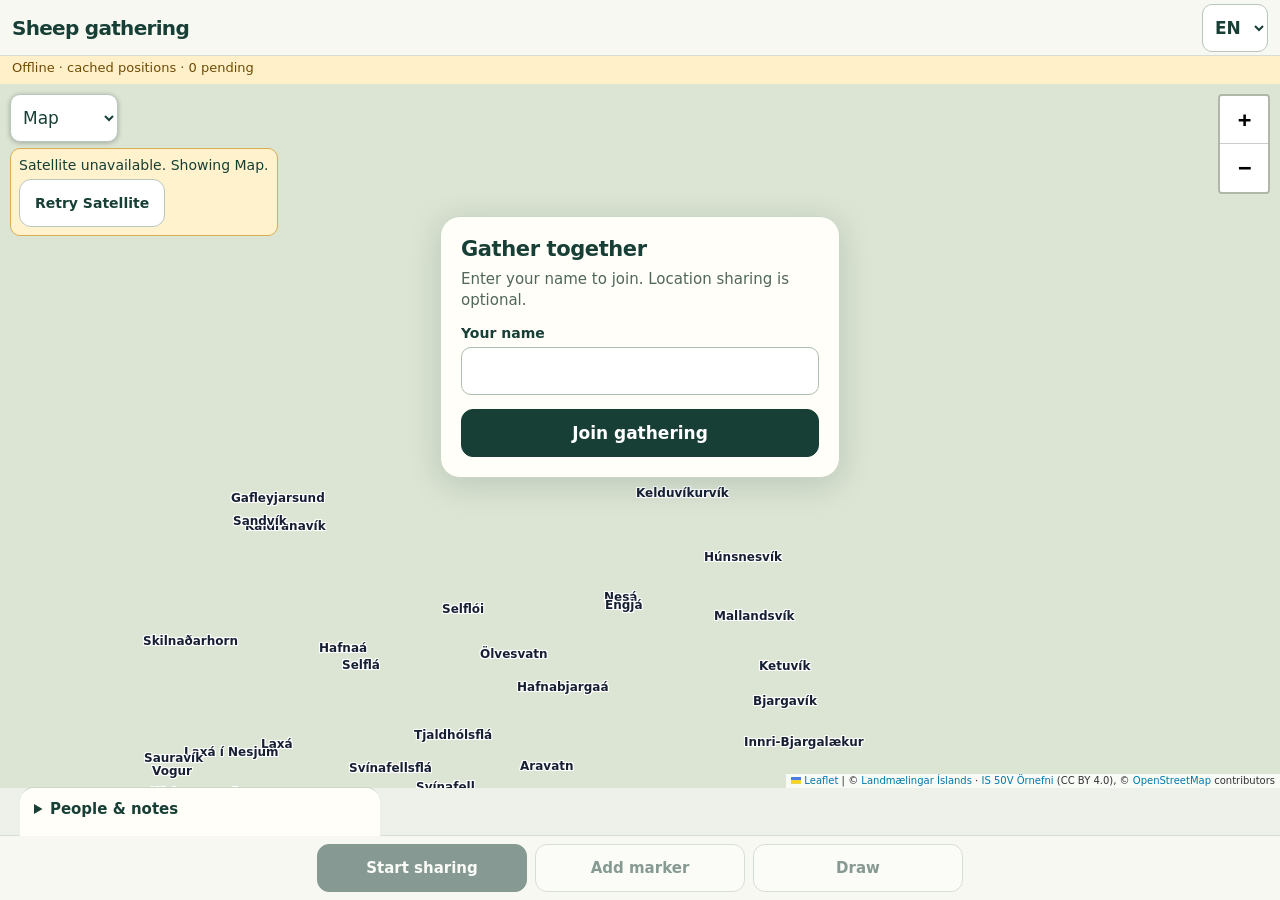
==== commit d7f03e98: "Restore satellite imagery with official place names and simple joining" ====
--- a/index.html
+++ b/index.html
@@ -2,7 +2,7 @@
 <html lang="en">
   <head>
     <meta charset="utf-8" />
-    <meta http-equiv="Content-Security-Policy" content="default-src 'self'; script-src 'self'; style-src 'self' 'unsafe-inline'; img-src 'self' data: https://gis.natt.is https://tile.openstreetmap.org; connect-src 'self' https://raw-teenage-pillow-quick.trycloudflare.com; object-src 'none'; base-uri 'none'; form-action 'self'" />
+    <meta http-equiv="Content-Security-Policy" content="default-src 'self'; script-src 'self'; style-src 'self' 'unsafe-inline'; img-src 'self' data: https://server.arcgisonline.com https://tile.openstreetmap.org; connect-src 'self' https://server.arcgisonline.com https://raw-teenage-pillow-quick.trycloudflare.com; object-src 'none'; base-uri 'none'; form-action 'self'" />
     <meta name="referrer" content="strict-origin-when-cross-origin" />
     <meta
       name="viewport"
@@ -32,11 +32,11 @@
       <label for="basemap" class="sr-only" data-i18n="basemap">Basemap</label>
       <select id="basemap">
         <option value="map" data-i18n="mapView">Map</option>
-        <option value="satellite" data-i18n="satellite">Iceland map</option>
+        <option value="satellite" data-i18n="satellite">Satellite</option>
       </select>
       <div id="basemap-notice" hidden>
-        <span id="basemap-message" role="status" data-i18n="satelliteUnavailable">Iceland map unavailable. Showing Map.</span>
-        <button id="retry-satellite" data-i18n="retrySatellite">Retry Iceland map</button>
+        <span id="basemap-message" role="status" data-i18n="satelliteUnavailable">Satellite unavailable. Showing Map.</span>
+        <button id="retry-satellite" data-i18n="retrySatellite">Retry Satellite</button>
       </div>
     </div>
     <section id="join-panel" class="sheet">
@@ -107,6 +107,7 @@
       ><button id="draw" disabled data-i18n="draw">Draw</button>
     </footer>
     <script src="./vendor/leaflet.js"></script>
+    <script src="./vendor/esri-leaflet.js"></script>
     <script src="./config.js"></script>
     <script src="./is50v-place-names.js"></script>
     <script src="./app.js"></script>
--- a/style.css
+++ b/style.css
@@ -402,6 +402,12 @@
 .leaflet-control-attribution {
   font-size: 10px !important;
 }
+.esri-truncated-attribution {
+  white-space: normal !important;
+  overflow: visible !important;
+  max-width: 100% !important;
+  text-overflow: clip !important;
+}
 .annotation-label span {
   width: max-content;
   max-width: 200px;
@@ -412,7 +418,7 @@
   -webkit-line-clamp: 2;
   overflow: hidden;
 }
-.official-place-label {
+.leaflet-tooltip.official-place-label {
   background: transparent;
   border: 0;
   box-shadow: none;
@@ -426,8 +432,8 @@
   white-space: nowrap;
 }
 .official-place-label::before { display: none; }
-.official-place-label-0 { font-size: 14px; font-weight: 800; }
-.official-place-label-2 { font-size: 11px; font-weight: 650; }
+.leaflet-tooltip.official-place-label-0 { font-size: 14px; font-weight: 800; }
+.leaflet-tooltip.official-place-label-2 { font-size: 11px; font-weight: 650; }
 .leaflet-tooltip {
   font-size: 13px;
   font-weight: 650;
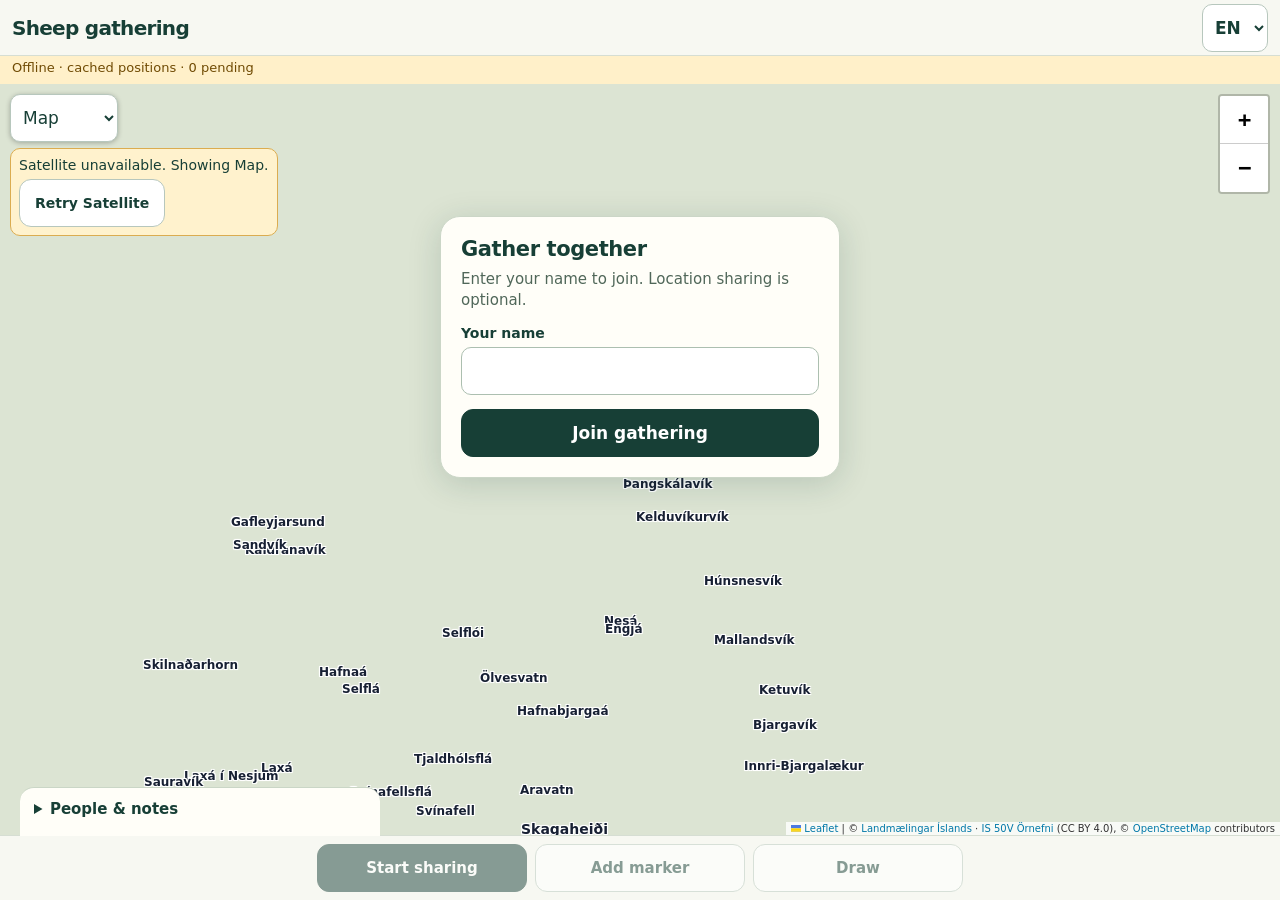
==== commit 06218ad2: "[verified] Refine Smali UX through five tested iterations" ====
--- a/index.html
+++ b/index.html
@@ -103,8 +103,8 @@
     </details>
     <footer>
       <button id="share" disabled data-i18n="start">Start sharing</button
-      ><button id="add-marker" disabled data-i18n="add">Add marker</button
-      ><button id="draw" disabled data-i18n="draw">Draw</button>
+      ><button id="add-marker" disabled data-i18n="add" aria-controls="marker-panel" aria-expanded="false">Add marker</button
+      ><button id="draw" disabled data-i18n="draw" aria-controls="draw-panel" aria-expanded="false">Draw</button>
     </footer>
     <script src="./vendor/leaflet.js"></script>
     <script src="./vendor/esri-leaflet.js"></script>
--- a/style.css
+++ b/style.css
@@ -155,7 +155,13 @@
   font-size: 15px;
   min-height: 48px;
 }
+footer button[aria-expanded='true'] {
+  background: #e0ebde;
+  border-color: #173f36;
+  box-shadow: inset 0 0 0 1px #173f36;
+}
 .sheet {
+  container-type: inline-size;
   position: absolute;
   z-index: 700;
   background: #fffef8;
@@ -170,8 +176,13 @@
   bottom: 160px;
 }
 #join-panel {
-  top: 24%;
+  /* Keep the familiar placement when tall; make room for short screens/keyboards. */
+  --join-top: clamp(8px, calc(var(--visual-height, 100dvh) - 360px), 24dvh);
+  position: fixed;
+  top: calc(var(--visual-bottom, 100dvh) - var(--visual-height, 100dvh) + var(--join-top));
   bottom: auto;
+  max-height: calc(var(--visual-height, 100dvh) - var(--join-top) - 8px);
+  overflow-y: auto;
 }
 p {
   line-height: 1.4;
@@ -241,7 +252,8 @@
   font-size: 23px;
   text-shadow: 0 1px 3px #000;
 }
-@media (max-width: 380px) {
+/* Wrap by the sheet's usable width, not the viewport: keep all 48px targets inside. */
+@container (max-width: 347px) {
   #drawing-palette, #note-palette {
     display: grid;
     grid-template-columns: repeat(4, 48px);
@@ -258,12 +270,11 @@
   bottom: max(8px, calc(100dvh - var(--visual-bottom, 100dvh) + 8px));
   max-height: calc(var(--visual-height, 100dvh) - 16px);
   overflow-y: auto;
-  padding: 12px;
+  padding: 8px;
   border-radius: 14px;
 }
 #note-panel .row { position: sticky; bottom: 0; background: #fffef8; padding-top: 4px; }
 #note-color-row { display: block; }
-#note-panel { padding: 8px; }
 #note-review:empty { display: none; }
 .annotation-marker { background: transparent; border: 0; display: grid; place-items: center; }
 .annotation-pin { display: block; width: 28px; height: 28px; border: 3px solid white; border-radius: 50% 50% 50% 4px; transform: rotate(-45deg); box-shadow: 0 2px 5px #173f3680; }
@@ -401,11 +412,12 @@
 #retry-satellite { margin-top: 6px; max-width: 100%; }
 .leaflet-control-attribution {
   font-size: 10px !important;
+  /* Override Esri's injected max-width while preserving its full credits. */
+  max-width: var(--attribution-width, 100%) !important;
 }
 .esri-truncated-attribution {
   white-space: normal !important;
   overflow: visible !important;
-  max-width: 100% !important;
   text-overflow: clip !important;
 }
 .annotation-label span {
@@ -447,6 +459,12 @@
   display: none !important;
 }
 @media (min-width: 700px) {
+  :root {
+    --map-bottom: calc(64px + env(safe-area-inset-bottom));
+    --group-width: 360px;
+    /* Leave the floating group and a 20px gap clear without removing credits. */
+    --attribution-width: calc(100vw - var(--group-width) - 40px);
+  }
   footer {
     justify-content: center;
   }
@@ -465,7 +483,7 @@
   .group {
     left: 20px;
     right: auto;
-    width: 360px;
+    width: var(--group-width);
     border-radius: 14px 14px 0 0;
   }
   .conflicts {
